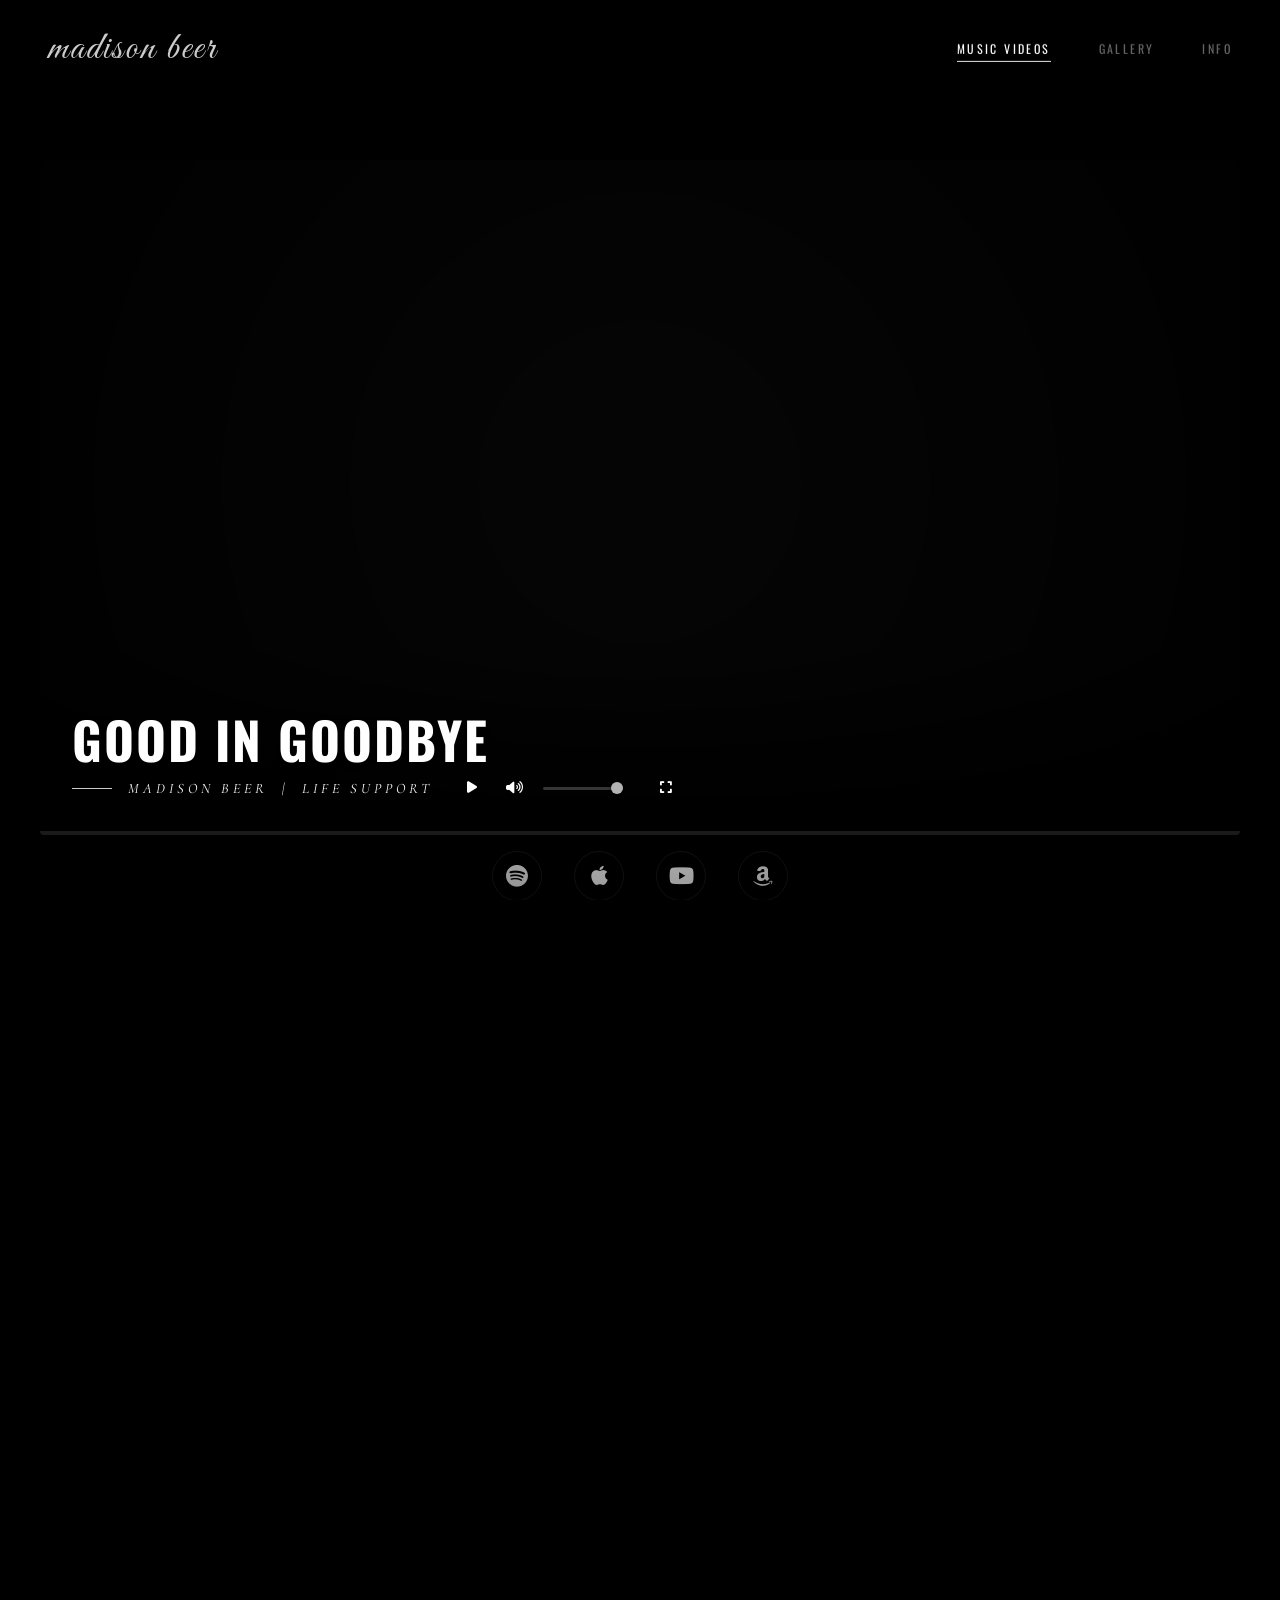
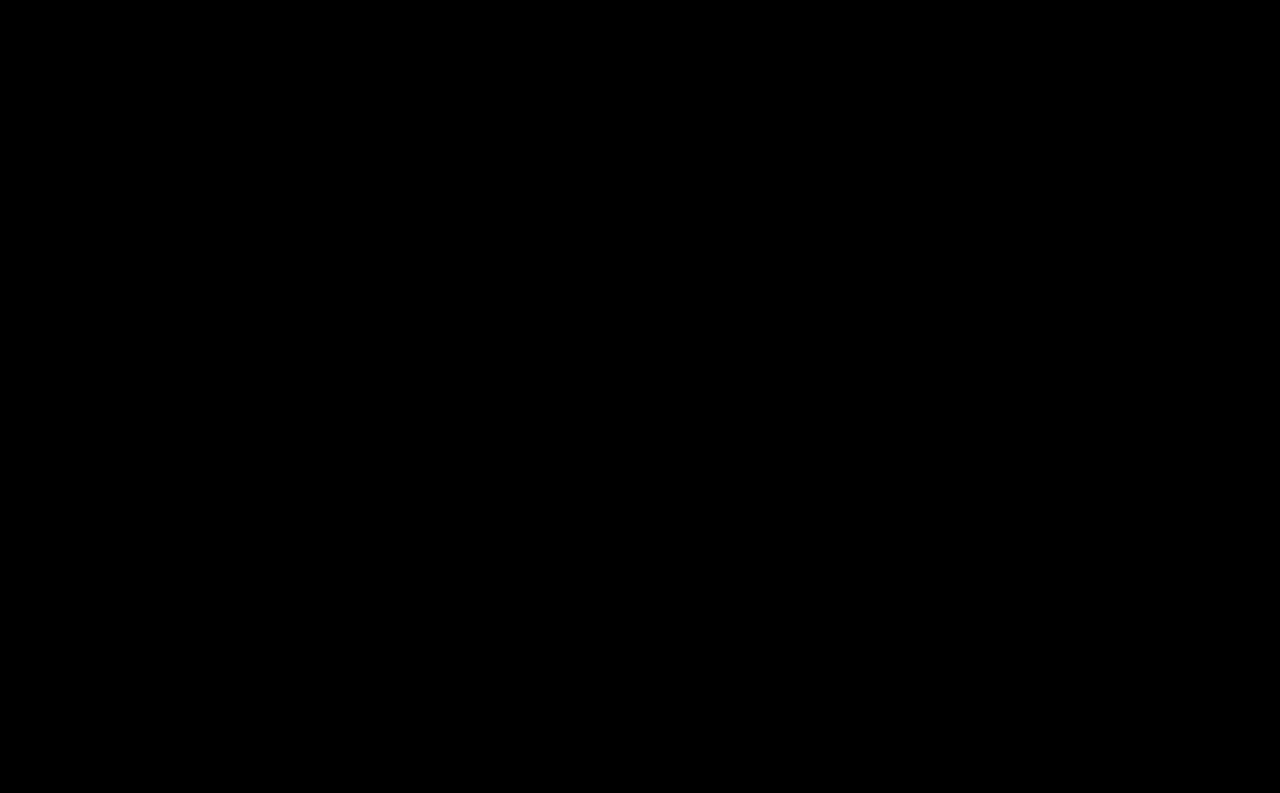
==== md-goodingoodbye.html @ 384601ea "Files" ====
<!DOCTYPE html>
<html lang="en">

<head>
    <link rel="icon" type="image/jpeg" href="assets/images/favicon.jpg">
    <meta charset="UTF-8">
    <meta name="viewport" content="width=device-width, initial-scale=1.0">
    <title>Madison Beer | Good In Goodbye</title>

    <!-- Google Fonts: Oswald, Cormorant Garamond, Great Vibes -->
    <link rel="preconnect" href="https://fonts.googleapis.com">
    <link rel="preconnect" href="https://fonts.gstatic.com" crossorigin>
    <link
        href="https://fonts.googleapis.com/css2?family=Cormorant+Garamond:ital,wght@0,300;0,400;0,600;1,400&family=Oswald:wght@200;300;400;500&family=Great+Vibes&display=swap"
        rel="stylesheet">

    <!-- Custom Styles -->
    <link rel="stylesheet" href="assets/css/style.css">
    <link rel="stylesheet" href="assets/css/project.css">
    <link rel="stylesheet" href="assets/css/music.css">

    <!-- Preconnects --><link rel="preconnect" href="https://www.youtube.com"><!-- GSAP for Animations -->
    <script defer src="https://cdnjs.cloudflare.com/ajax/libs/gsap/3.12.2/gsap.min.js"></script>
    <script defer src="https://cdnjs.cloudflare.com/ajax/libs/gsap/3.12.2/ScrollTrigger.min.js"></script>
    <!-- FontAwesome for Icons -->
    <link rel="stylesheet" href="https://cdnjs.cloudflare.com/ajax/libs/font-awesome/6.4.0/css/all.min.css">
</head>

<body class="dark-body">
    <!-- Immersive Page Transition -->
    <div class="cinema-transition"></div>

    <!-- Corner-Anchored Navigation -->
    <nav class="nav-corner logo-corner">
        <a href="index.html" class="logo-text">madison beer</a>
    </nav>
    <nav class="nav-corner menu-corner">
        <a href="music.html" class="menu-link active">MUSIC VIDEOS</a>
        <a href="gallery.html" class="menu-link">GALLERY</a>
        <a href="info.html" class="menu-link">INFO</a></nav>

    <!-- Structured Music Gallery Section (Matches original mdproy) -->
    <!-- Project Full Video -->
    <section class="project-video-section">
        <!-- Deep Cinematic Vignette Background -->
        <div class="vignette-overlay"
            style="position: absolute; top: 0; left: 0; width: 100%; height: 100%; pointer-events: none; background: radial-gradient(circle, transparent 20%, rgba(0, 0, 0, 1) 100%); z-index: 1;">
        </div>

        <div class="iframe-responsive-container" style="position: relative;">
            <iframe id="youtube-player"
                src="https://www.youtube.com/embed/rQZJsOSw1pU?autoplay=0&mute=0&controls=0&disablekb=1&modestbranding=1&enablejsapi=1&rel=0&iv_load_policy=3"
                title="Madison Beer - Good In Goodbye" frameborder="0"
                allow="accelerometer; autoplay; clipboard-write; encrypted-media; gyroscope; picture-in-picture; web-share"
                allowfullscreen class="project-video-iframe"></iframe>

            <!-- Creative Video Title Overlay -->
            <div class="video-overlay-title" id="video-title-anim"
                style="position: absolute; bottom: 0; left: 0; width: 100%; padding: 4rem 2rem 2rem 2rem; background: linear-gradient(to top, rgba(0,0,0,0.9) 0%, rgba(0,0,0,0.5) 50%, transparent 100%); pointer-events: none; opacity: 0; transform: translateY(20px); display: flex; flex-direction: column; justify-content: flex-end; align-items: flex-start; z-index: 10;">
                <h1 class="glitch-text"
                    style="font-family: var(--font-heading); font-size: clamp(2rem, 4vw, 3.5rem); font-weight: 700; letter-spacing: 2px; text-transform: uppercase; margin-bottom: 0.5rem; text-shadow: 0 4px 20px rgba(0,0,0,0.8); line-height: 1;">
                    GOOD IN GOODBYE</h1>
                <div style="display: flex; align-items: center; gap: 1.5rem; pointer-events: auto;">
                    <div style="display: flex; align-items: center; gap: 1rem;">
                        <span
                            style="display: inline-block; width: 40px; height: 1px; background-color: rgba(255,255,255,0.8);"></span>
                        <p class="eyebrow"
                            style="font-family: var(--font-serif); font-size: 0.9rem; color: #fff; letter-spacing: 4px; text-shadow: 0 2px 10px rgba(0,0,0,0.8); margin: 0; font-style: italic;">
                            MADISON BEER &nbsp;|&nbsp; LIFE SUPPORT</p>
                    </div>

                    <!-- Custom Audio Controls -->
                    <div style="display: flex; align-items: center; gap: 0.8rem;">
                        <button id="custom-play-btn"
                            style="background: transparent; border: none; width: 30px; height: 30px; display: flex; justify-content: center; align-items: center; cursor: pointer; color: white; transition: all 0.3s ease;">
                            <i class="fas fa-play" id="play-icon"></i>
                        </button>
                        <button id="custom-audio-btn"
                            style="background: transparent; border: none; width: 30px; height: 30px; display: flex; justify-content: center; align-items: center; cursor: pointer; color: white; transition: all 0.3s ease;">
                            <i class="fas fa-volume-up" id="audio-icon"></i>
                        </button>
                        <div class="volume-slider-container" style="width: 80px; display: flex; align-items: center;">
                            <input type="range" id="volume-slider" min="0" max="100" value="100"
                                style="width: 100%; height: 3px; -webkit-appearance: none; appearance: none; accent-color: white; background: rgba(255,255,255,0.3); border-radius: 5px; outline: none; cursor: pointer; opacity: 0.7; transition: opacity 0.2s;">
                        </div>

                        <!-- Fullscreen Button -->
                        <button id="custom-fullscreen-btn"
                            style="background: transparent; border: none; width: 30px; height: 30px; display: flex; justify-content: center; align-items: center; cursor: pointer; color: white; transition: all 0.3s ease; margin-left: 1rem;">
                            <i class="fas fa-expand" id="fullscreen-icon"></i>
                        </button>
                    </div>
                </div>
            </div>

            <!-- Minimalist Progress Bar -->
            <div id="progress-container"
                style="position: absolute; bottom: 0; left: 0; width: 100%; height: 4px; background: rgba(255,255,255,0.1); cursor: pointer; z-index: 10;">
                <div id="progress-bar"
                    style="height: 100%; width: 0%; background: #fff; transition: width 0.1s linear;">
                </div>
            </div>
        </div>

        <!-- Load YouTube Iframe API -->
        <script src="https://www.youtube.com/iframe_api"></script>

        <div class="streaming-links icon-row" style="margin-top: 1rem; max-width: 900px;">
            <a href="https://open.spotify.com/intl-es/track/4y3g40TWe7fCWCayJZuGvw?si=4f697ee870f34ac2" target="_blank"
                class="stream-icon" title="Listen on Spotify"><i class="fab fa-spotify"></i></a>
            <a href="#" target="_blank" title="Listen on Apple Music" class="stream-icon"><i
                    class="fab fa-apple"></i></a>
            <a href="#" target="_blank" title="Listen on YouTube Music" class="stream-icon"><i
                    class="fab fa-youtube"></i></a>
            <a href="#" target="_blank" title="Listen on Amazon Music" class="stream-icon"><i
                    class="fab fa-amazon"></i></a>
        </div>
    </section>

    <main class="gallery-section gallery-page-view immersive-music">

        <header class="section-header" style="text-align:center; margin-bottom: 3rem;">
            <h2 class="h-serif" style="color: var(--text-muted); font-size: clamp(1.5rem, 3vw, 2.5rem);">More Music
                Videos</h2>
        </header>

        <div class="gallery-filters">
            <button class="filter-btn active" data-filter="all">ALL</button>
            <button class="filter-btn" data-filter="locket">LOCKET</button>
            <button class="filter-btn" data-filter="life-support">LIFE SUPPORT</button>
            <button class="filter-btn" data-filter="silence-between-songs">SILENCE BETWEEN SONGS</button>
            <button class="filter-btn" data-filter="as-she-pleases">AS SHE PLEASES</button>
        </div>

        <div class="gallery-grid">
            <!-- Video Item 1 (Bad Enough) -->
            <div class="video-item" data-page="md-badenough.html" data-album="locket">
                <div class="thumbnail-wrapper">
                    <img src="assets/images/thumb-badenough.jpg" alt="Bad Enough" class="thumbnail" loading="lazy">
                    <video class="hover-video" src="assets/videos/preview/md-badenough-preview.mp4" muted loop
                        playsinline></video>
                    <div class="hover-overlay">
                        <span class="play-icon">▶</span>
                    </div>
                </div>
                <div class="video-info">
                    <h3 class="video-title">Bad Enough</h3>
                    <p class="video-director text-accent">Locket (Album)</p>
                </div>
            </div>

            <!-- Video Item 2 (Selfish) -->
            <div class="video-item" data-page="md-selfish.html" data-album="life-support">
                <div class="thumbnail-wrapper">
                    <img src="assets/images/thumb-selfish.jpg" alt="Selfish" class="thumbnail" loading="lazy">
                    <video class="hover-video" src="assets/videos/preview/md-selfish-preview.mp4" muted loop
                        playsinline></video>
                    <div class="hover-overlay">
                        <span class="play-icon">▶</span>
                    </div>
                </div>
                <div class="video-info">
                    <h3 class="video-title">Selfish</h3>
                    <p class="video-director text-accent">Life Support (Album)</p>
                </div>
            </div>

            <!-- Video Item 3 (Make You Mine) -->
            <div class="video-item" data-page="md-makeyoumine.html" data-album="locket">
                <div class="thumbnail-wrapper">
                    <img src="assets/images/thumb-makeyoumine.jpg" alt="Make You Mine" class="thumbnail" loading="lazy">
                    <video class="hover-video" src="assets/videos/preview/md-makeyoumine-preview.mp4" muted loop
                        playsinline></video>
                    <div class="hover-overlay">
                        <span class="play-icon">▶</span>
                    </div>
                </div>
                <div class="video-info">
                    <h3 class="video-title">Make You Mine</h3>
                    <p class="video-director text-accent">Locket (Album)</p>
                </div>
            </div>

            <!-- Video Item 4 (Spinnin) -->
            <div class="video-item" data-page="md-spinnin.html" data-album="silence-between-songs">
                <div class="thumbnail-wrapper">
                    <img src="assets/images/thumb-spinnin.jpg" alt="Spinnin" class="thumbnail" loading="lazy">
                    <video class="hover-video" src="assets/videos/preview/md-spinnin-preview.mp4" muted loop
                        playsinline></video>
                    <div class="hover-overlay">
                        <span class="play-icon">▶</span>
                    </div>
                </div>
                <div class="video-info">
                    <h3 class="video-title">Spinnin</h3>
                    <p class="video-director text-accent">Silence Between Songs (Album)</p>
                </div>
            </div>

            <!-- Video Item 5 (Good in Goodbye) -->
            <div class="video-item" data-page="md-goodingoodbye.html" data-album="life-support">
                <div class="thumbnail-wrapper">
                    <img src="assets/images/thumb-goodingoodbye.jpg" alt="Good In Goodbye" class="thumbnail" loading="lazy">
                    <video class="hover-video" src="assets/videos/preview/md-goodingoodbye-preview.mp4" muted loop
                        playsinline></video>
                    <div class="hover-overlay">
                        <span class="play-icon">▶</span>
                    </div>
                </div>
                <div class="video-info">
                    <h3 class="video-title">Good In Goodbye</h3>
                    <p class="video-director text-accent">Life Support (Album)</p>
                </div>
            </div>

            <!-- Video Item 6 (Reckless) -->
            <div class="video-item" data-page="md-reckless.html" data-album="silence-between-songs">
                <div class="thumbnail-wrapper">
                    <img src="assets/images/thumb-reckless.jpg" alt="Reckless" class="thumbnail" loading="lazy">
                    <video class="hover-video" src="assets/videos/preview/md-reckless-preview.mp4" muted loop
                        playsinline></video>
                    <div class="hover-overlay">
                        <span class="play-icon">▶</span>
                    </div>
                </div>
                <div class="video-info">
                    <h3 class="video-title">Reckless</h3>
                    <p class="video-director text-accent">Silence Between Songs (Album)</p>
                </div>
            </div>
        </div>

    </main>

    <!-- Custom Scripts -->
    <script defer src="assets/js/music.js"></script>
    <script defer src="assets/js/project.js"></script>
</body>

</html>
---- assets/css/style.css ----
@import url('https://fonts.googleapis.com/css2?family=Cormorant+Garamond:ital,wght@0,300;0,400;0,600;1,400&family=Oswald:wght@200;300;400;500&family=Playfair+Display:ital,wght@1,500&display=swap');

/* Base Reset */
* {
    margin: 0;
    padding: 0;
    box-sizing: border-box;
}

:root {
    --bg-color: #000000;
    --text-primary: #ffffff;
    --text-muted: rgba(255, 255, 255, 0.4);
    --accent: #5e6b7c;
    /* Deep desaturated blue/grey */
    --vignette: radial-gradient(circle, transparent 40%, rgba(0, 0, 0, 0.85) 100%);

    --font-heading: 'Oswald', sans-serif;
    --font-serif: 'Cormorant Garamond', serif;
    --font-cursive: 'Playfair Display', serif;
    /* Elegant serif replacing hard-to-read script */
}

body,
html {
    width: 100%;
    height: 100%;
    font-family: var(--font-heading);
    background-color: var(--bg-color);
    color: var(--text-primary);
    -webkit-font-smoothing: antialiased;
    overflow-x: hidden;
    scroll-behavior: smooth;
}

::selection {
    background: var(--text-primary);
    color: var(--bg-color);
}

/* Custom minimal scrollbar */
::-webkit-scrollbar {
    width: 4px;
}

::-webkit-scrollbar-track {
    background: #000;
}

::-webkit-scrollbar-thumb {
    background: #333;
}

::-webkit-scrollbar-thumb:hover {
    background: var(--text-muted);
}

/* --- Corner-Anchored Navigation Layout --- */
/* The immersive design moves UI out of the way, anchoring it to the edges of the screen */
.nav-corner {
    position: fixed;
    z-index: 100;
    mix-blend-mode: difference;
    /* Ensures visibility over moving videos */
}

/* Top Left: Minimal Logo */
.logo-corner {
    top: 1.5rem;
    left: 3rem;
}

.logo-text {
    font-family: 'Great Vibes', cursive;
    font-size: 2.5rem;
    color: var(--text-primary);
    text-decoration: none;
    letter-spacing: 0.05em;
    opacity: 0.8;
    transition: opacity 0.4s ease;
    text-transform: lowercase;
}

.logo-text:hover {
    opacity: 1;
}

/* Top Right: Minimal Menu Links */
.menu-corner {
    top: 2.5rem;
    right: 3rem;
    display: flex;
    gap: 3rem;
}

.menu-link {
    font-family: var(--font-heading);
    font-size: 0.75rem;
    text-transform: uppercase;
    letter-spacing: 0.2em;
    color: var(--text-muted);
    text-decoration: none;
    transition: color 0.4s ease;
    position: relative;
    padding-bottom: 5px;
}

.menu-link::after {
    content: '';
    position: absolute;
    bottom: 0;
    left: 0;
    width: 0%;
    height: 1px;
    background: var(--text-primary);
    transition: width 0.4s cubic-bezier(0.16, 1, 0.3, 1);
}

.menu-link:hover,
.menu-link.active {
    color: var(--text-primary);
}

.menu-link:hover::after,
.menu-link.active::after {
    width: 100%;
}


/* --- Global Typography Utility --- */
.h-xl {
    font-family: var(--font-cursive);
    /* Replaced with Great Vibes for titles per request */
    font-size: clamp(3rem, 10vw, 8rem);
    /* Reduced significantly per user request */
    line-height: 0.85;
    font-weight: 400;
}

.h-serif {
    font-family: var(--font-serif);
    font-size: clamp(2rem, 4vw, 4rem);
    font-style: italic;
    font-weight: 300;
}

.caption-txt {
    font-family: var(--font-heading);
    font-size: 0.8rem;
    text-transform: uppercase;
    letter-spacing: 0.3em;
    color: var(--text-muted);
}

/* Page Transition Overlay */
.cinema-transition {
    position: fixed;
    top: 0;
    left: 0;
    width: 100vw;
    height: 100vh;
    background: #000;
    z-index: 9999;
    pointer-events: none;
}

/* Utility constraints */
.cinema-container {
    padding: 10vh 4vw;
    position: relative;
    z-index: 2;
}

/* Responsive constraints */
@media (max-width: 768px) {
    .menu-corner {
        flex-direction: column;
        gap: 1rem;
        top: 2rem;
        right: 2rem;
        text-align: right;
    }

    .logo-corner {
        top: 2rem;
        left: 2rem;
    }
}
---- assets/css/project.css ----
/* --- Project Video Section (Deep Cinematic Inner Page) --- */

.project-video-section {
    padding: 10rem 1rem 4rem 1rem;
    display: flex;
    flex-direction: column;
    justify-content: center;
    align-items: center;
    width: 100%;
    position: relative;
    z-index: 5;
}

.iframe-responsive-container {
    position: relative;
    width: 100%;
    max-width: 1200px;
    aspect-ratio: 16 / 9;
    border-radius: 4px;
    overflow: hidden;
    box-shadow: 0 10px 40px rgba(0, 0, 0, 0.8);
    background: #050505;
}

.project-video-iframe {
    position: absolute;
    top: 0;
    left: 0;
    width: 100%;
    height: 100%;
}

.streaming-links {
    display: flex;
    justify-content: center;
    gap: 1.5rem;
    width: 100%;
    max-width: 1200px;
    margin-top: 2rem;
}

.icon-row {
    gap: 2rem;
}

.stream-icon {
    display: flex;
    justify-content: center;
    align-items: center;
    width: 50px;
    height: 50px;
    border: 1px solid rgba(255, 255, 255, 0.1);
    border-radius: 50%;
    color: var(--text-color);
    text-decoration: none;
    font-size: 1.4rem;
    transition: all 0.4s ease;
    background: transparent;
}

.stream-icon:hover {
    background: rgba(255, 255, 255, 0.05);
    border-color: rgba(255, 255, 255, 0.4);
    color: #fff;
    box-shadow: 0 0 20px rgba(255, 255, 255, 0.1);
    transform: translateY(-5px);
}

/* --- Split Screen Layout (Good In Goodbye) --- */
.split-screen-section {
    position: relative;
    width: 100vw;
    height: 100vh;
    display: flex;
    overflow: hidden;
    background: #000;
}

.split-video-container {
    flex: 0 0 70%;
    height: 100%;
    position: relative;
    z-index: 1;
}

.split-video-container iframe {
    position: absolute;
    top: 50%;
    left: 50%;
    width: 100vw;
    /* Using viewport units to ensure it covers even if flex basis is 70% */
    height: 56.25vw;
    min-height: 100vh;
    min-width: 177.77vh;
    transform: translate(-50%, -50%);
    pointer-events: auto;
}

.split-info-panel {
    flex: 0 0 30%;
    height: 100%;
    display: flex;
    flex-direction: column;
    justify-content: center;
    align-items: flex-start;
    padding: 4rem;
    position: relative;
    z-index: 10;
    background: rgba(10, 10, 12, 0.6);
    backdrop-filter: blur(20px);
    -webkit-backdrop-filter: blur(20px);
    border-left: 1px solid rgba(255, 255, 255, 0.05);
    box-shadow: -20px 0 50px rgba(0, 0, 0, 0.8);
}

.split-title {
    font-family: var(--font-heading);
    font-size: clamp(3rem, 5vw, 6rem);
    text-transform: uppercase;
    line-height: 0.9;
    margin-bottom: 0.5rem;
    color: #fff;
}

.split-subtitle {
    font-family: var(--font-serif);
    font-size: 1.2rem;
    color: var(--accent);
    font-style: italic;
    margin-bottom: 3rem;
    letter-spacing: 0.05em;
}

.split-info-panel .streaming-links {
    justify-content: flex-start;
    gap: 1.5rem;
    margin-top: auto;
    /* Push to bottom */
}

@media (max-width: 992px) {
    .split-screen-section {
        flex-direction: column;
        height: auto;
        min-height: 100vh;
    }

    .split-video-container {
        flex: none;
        width: 100%;
        height: 50vh;
    }

    .split-video-container iframe {
        width: 100%;
        height: 100%;
        min-height: unset;
        min-width: unset;
        object-fit: cover;
    }

    .split-info-panel {
        flex: none;
        width: 100%;
        height: 50vh;
        padding: 2rem;
        align-items: center;
        text-align: center;
        border-left: none;
        border-top: 1px solid rgba(255, 255, 255, 0.05);
    }

    .split-info-panel .streaming-links {
        justify-content: center;
    }
}

/* --- Custom Audio Volume Slider Styling --- */
input[type=range]#volume-slider::-webkit-slider-thumb {
    -webkit-appearance: none;
    appearance: none;
    width: 12px;
    height: 12px;
    border-radius: 50%;
    background: #fff;
    cursor: pointer;
    box-shadow: 0 0 5px rgba(0, 0, 0, 0.5);
    transition: transform 0.2s;
}

input[type=range]#volume-slider::-webkit-slider-thumb:hover {
    transform: scale(1.3);
}

input[type=range]#volume-slider::-moz-range-thumb {
    width: 12px;
    height: 12px;
    border: none;
    border-radius: 50%;
    background: #fff;
    cursor: pointer;
    box-shadow: 0 0 5px rgba(0, 0, 0, 0.5);
    transition: transform 0.2s;
}

input[type=range]#volume-slider::-moz-range-thumb:hover {
    transform: scale(1.3);
}

input[type=range]#volume-slider {
    -webkit-appearance: none;
    appearance: none;
}
---- assets/css/music.css ----
/* --- Structured Music Gallery (mdproy3) matches mdproy logic --- */

.dark-body {
    background-color: #000;
}

.gallery-section {
    padding: 2rem 1rem 8rem 1rem;
    position: relative;
    z-index: 10;
}

.gallery-page-view {
    padding-top: 15vh;
    /* Account for floating header */
}

/* --- Filter Menu --- */
.gallery-filters {
    display: flex;
    justify-content: center;
    flex-wrap: wrap;
    gap: 2rem;
    margin-bottom: 4rem;
}

.filter-btn {
    background: transparent;
    border: none;
    color: var(--text-muted);
    font-family: var(--font-heading);
    font-size: 0.8rem;
    font-weight: 500;
    letter-spacing: 2px;
    text-transform: uppercase;
    cursor: pointer;
    transition: all 0.3s ease;
    padding-bottom: 5px;
    border-bottom: 1px solid transparent;
}

.filter-btn:hover {
    color: var(--text-primary);
}

.filter-btn.active {
    color: var(--text-primary);
    border-bottom: 1px solid var(--text-primary);
}

.hidden-item {
    display: none !important;
}

/* --- Gallery Grid --- */
.gallery-grid {
    display: grid;
    grid-template-columns: repeat(2, 1fr);
    gap: 2rem;
    max-width: 1600px;
    margin: 0 auto;
    padding: 0 5vw;
}

.video-item {
    position: relative;
    cursor: pointer;
    overflow: hidden;
    transition: transform 0.4s cubic-bezier(0.25, 0.46, 0.45, 0.94);
    border-radius: 4px;
    /* Optional subtle curve for premium feel */
}

.video-item:hover {
    transform: translateY(-15px);
}

.thumbnail-wrapper {
    position: relative;
    width: 100%;
    aspect-ratio: 16 / 9;
    overflow: hidden;
}

.thumbnail {
    width: 100%;
    height: 100%;
    object-fit: cover;
    transition: transform 0.8s cubic-bezier(0.25, 0.46, 0.45, 0.94), opacity 0.4s ease;
    filter: brightness(0.6) contrast(1.1);
    /* Dark immersive feel */
}

.hover-video {
    position: absolute;
    top: 0;
    left: 0;
    width: 100%;
    height: 100%;
    object-fit: cover;
    opacity: 0;
    transition: opacity 0.4s ease;
    z-index: 1;
}

.video-item:hover .thumbnail {
    opacity: 0;
    transform: scale(1.05);
}

.video-item:hover .hover-video {
    opacity: 1;
}

/* Play overlay logic from original project */
.hover-overlay {
    position: absolute;
    top: 0;
    left: 0;
    width: 100%;
    height: 100%;
    background: radial-gradient(circle, transparent 20%, rgba(0, 0, 0, 0.8) 100%);
    display: flex;
    justify-content: center;
    align-items: center;
    opacity: 0;
    transition: opacity 0.4s ease;
    z-index: 3;
}

.play-icon {
    font-size: 3rem;
    color: white;
    transform: scale(0.8);
    transition: transform 0.4s cubic-bezier(0.175, 0.885, 0.32, 1.275);
}

.video-item:hover .hover-overlay {
    opacity: 1;
}

.video-item:hover .play-icon {
    transform: scale(1);
}

.video-item:hover .video-info {
    opacity: 1;
    transform: translateY(0);
}

/* Info text container */
.video-info {
    position: absolute;
    bottom: 2rem;
    left: 2rem;
    z-index: 5;
    pointer-events: none;
    opacity: 0;
    transform: translateY(10px);
    transition: opacity 0.4s ease, transform 0.4s ease;
}

.video-title {
    font-family: var(--font-cursive);
    /* Great Vibes */
    font-size: 3rem;
    font-weight: 400;
    margin-bottom: 0rem;
    letter-spacing: 0;
    color: var(--text-primary);
}

.video-director {
    font-family: var(--font-serif);
    font-size: 1.2rem;
    font-style: italic;
    color: var(--text-muted);
}

@media (max-width: 1024px) {
    .gallery-grid {
        grid-template-columns: 1fr;
        /* Single column on strictly narrow screens */
        padding: 0 2vw;
    }

    .video-info {
        opacity: 1;
        /* Always show info on mobile */
        transform: translateY(0);
    }

    .video-item .thumbnail {
        opacity: 0.5;
    }
}
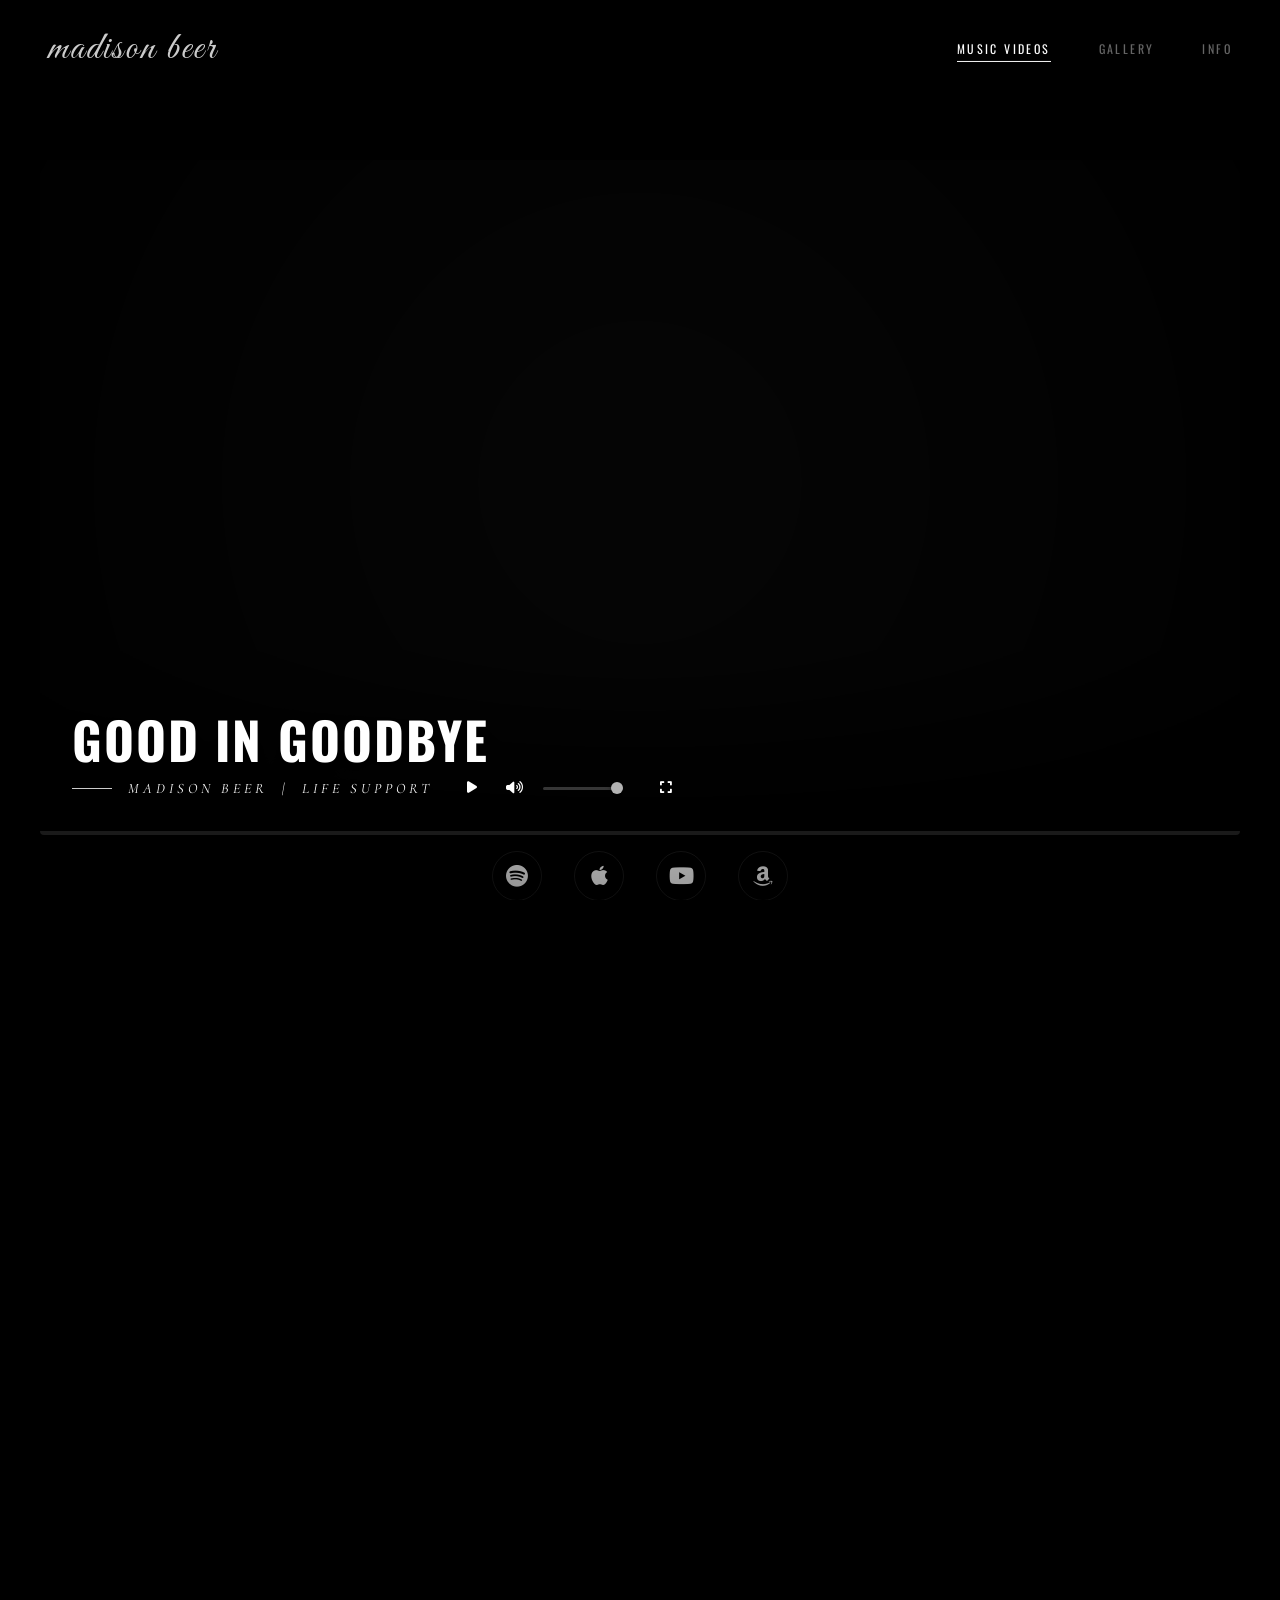
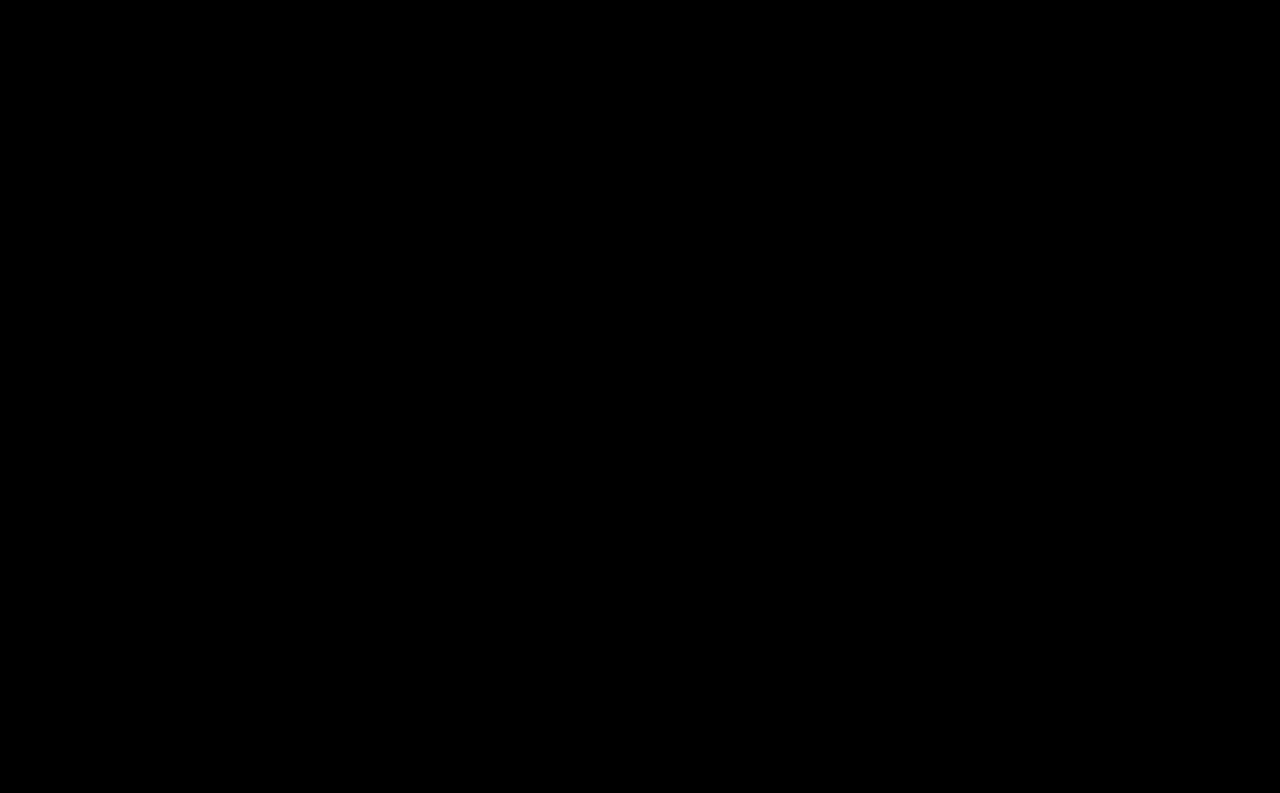
==== commit 48cfb0f8: "Files" ====
--- a/md-goodingoodbye.html
+++ b/md-goodingoodbye.html
@@ -19,7 +19,8 @@
     <link rel="stylesheet" href="assets/css/project.css">
     <link rel="stylesheet" href="assets/css/music.css">
 
-    <!-- Preconnects --><link rel="preconnect" href="https://www.youtube.com"><!-- GSAP for Animations -->
+    <!-- Preconnects -->
+    <link rel="preconnect" href="https://www.youtube.com"><!-- GSAP for Animations -->
     <script defer src="https://cdnjs.cloudflare.com/ajax/libs/gsap/3.12.2/gsap.min.js"></script>
     <script defer src="https://cdnjs.cloudflare.com/ajax/libs/gsap/3.12.2/ScrollTrigger.min.js"></script>
     <!-- FontAwesome for Icons -->
@@ -37,7 +38,8 @@
     <nav class="nav-corner menu-corner">
         <a href="music.html" class="menu-link active">MUSIC VIDEOS</a>
         <a href="gallery.html" class="menu-link">GALLERY</a>
-        <a href="info.html" class="menu-link">INFO</a></nav>
+        <a href="info.html" class="menu-link">INFO</a>
+    </nav>
 
     <!-- Structured Music Gallery Section (Matches original mdproy) -->
     <!-- Project Full Video -->
@@ -106,14 +108,14 @@
         <script src="https://www.youtube.com/iframe_api"></script>
 
         <div class="streaming-links icon-row" style="margin-top: 1rem; max-width: 900px;">
-            <a href="https://open.spotify.com/intl-es/track/4y3g40TWe7fCWCayJZuGvw?si=4f697ee870f34ac2" target="_blank"
-                class="stream-icon" title="Listen on Spotify"><i class="fab fa-spotify"></i></a>
-            <a href="#" target="_blank" title="Listen on Apple Music" class="stream-icon"><i
-                    class="fab fa-apple"></i></a>
-            <a href="#" target="_blank" title="Listen on YouTube Music" class="stream-icon"><i
-                    class="fab fa-youtube"></i></a>
-            <a href="#" target="_blank" title="Listen on Amazon Music" class="stream-icon"><i
-                    class="fab fa-amazon"></i></a>
+            <a href="https://open.spotify.com/track/1GVF9369j7InydwGztCDIZ" target="_blank" class="stream-icon"
+                title="Listen on Spotify"><i class="fab fa-spotify"></i></a>
+            <a href="https://music.apple.com/us/song/good-in-goodbye/1496413055" target="_blank"
+                title="Listen on Apple Music" class="stream-icon"><i class="fab fa-apple"></i></a>
+            <a href="https://music.youtube.com/watch?v=T6Chx3A2nj8" target="_blank" title="Listen on YouTube Music"
+                class="stream-icon"><i class="fab fa-youtube"></i></a>
+            <a href="https://music.amazon.com/search/Madison+Beer+-+Good+in+Goodbye" target="_blank"
+                title="Listen on Amazon Music" class="stream-icon"><i class="fab fa-amazon"></i></a>
         </div>
     </section>
 
@@ -200,7 +202,8 @@
             <!-- Video Item 5 (Good in Goodbye) -->
             <div class="video-item" data-page="md-goodingoodbye.html" data-album="life-support">
                 <div class="thumbnail-wrapper">
-                    <img src="assets/images/thumb-goodingoodbye.jpg" alt="Good In Goodbye" class="thumbnail" loading="lazy">
+                    <img src="assets/images/thumb-goodingoodbye.jpg" alt="Good In Goodbye" class="thumbnail"
+                        loading="lazy">
                     <video class="hover-video" src="assets/videos/preview/md-goodingoodbye-preview.mp4" muted loop
                         playsinline></video>
                     <div class="hover-overlay">
@@ -237,4 +240,4 @@
     <script defer src="assets/js/project.js"></script>
 </body>
 
-</html>
+</html>
